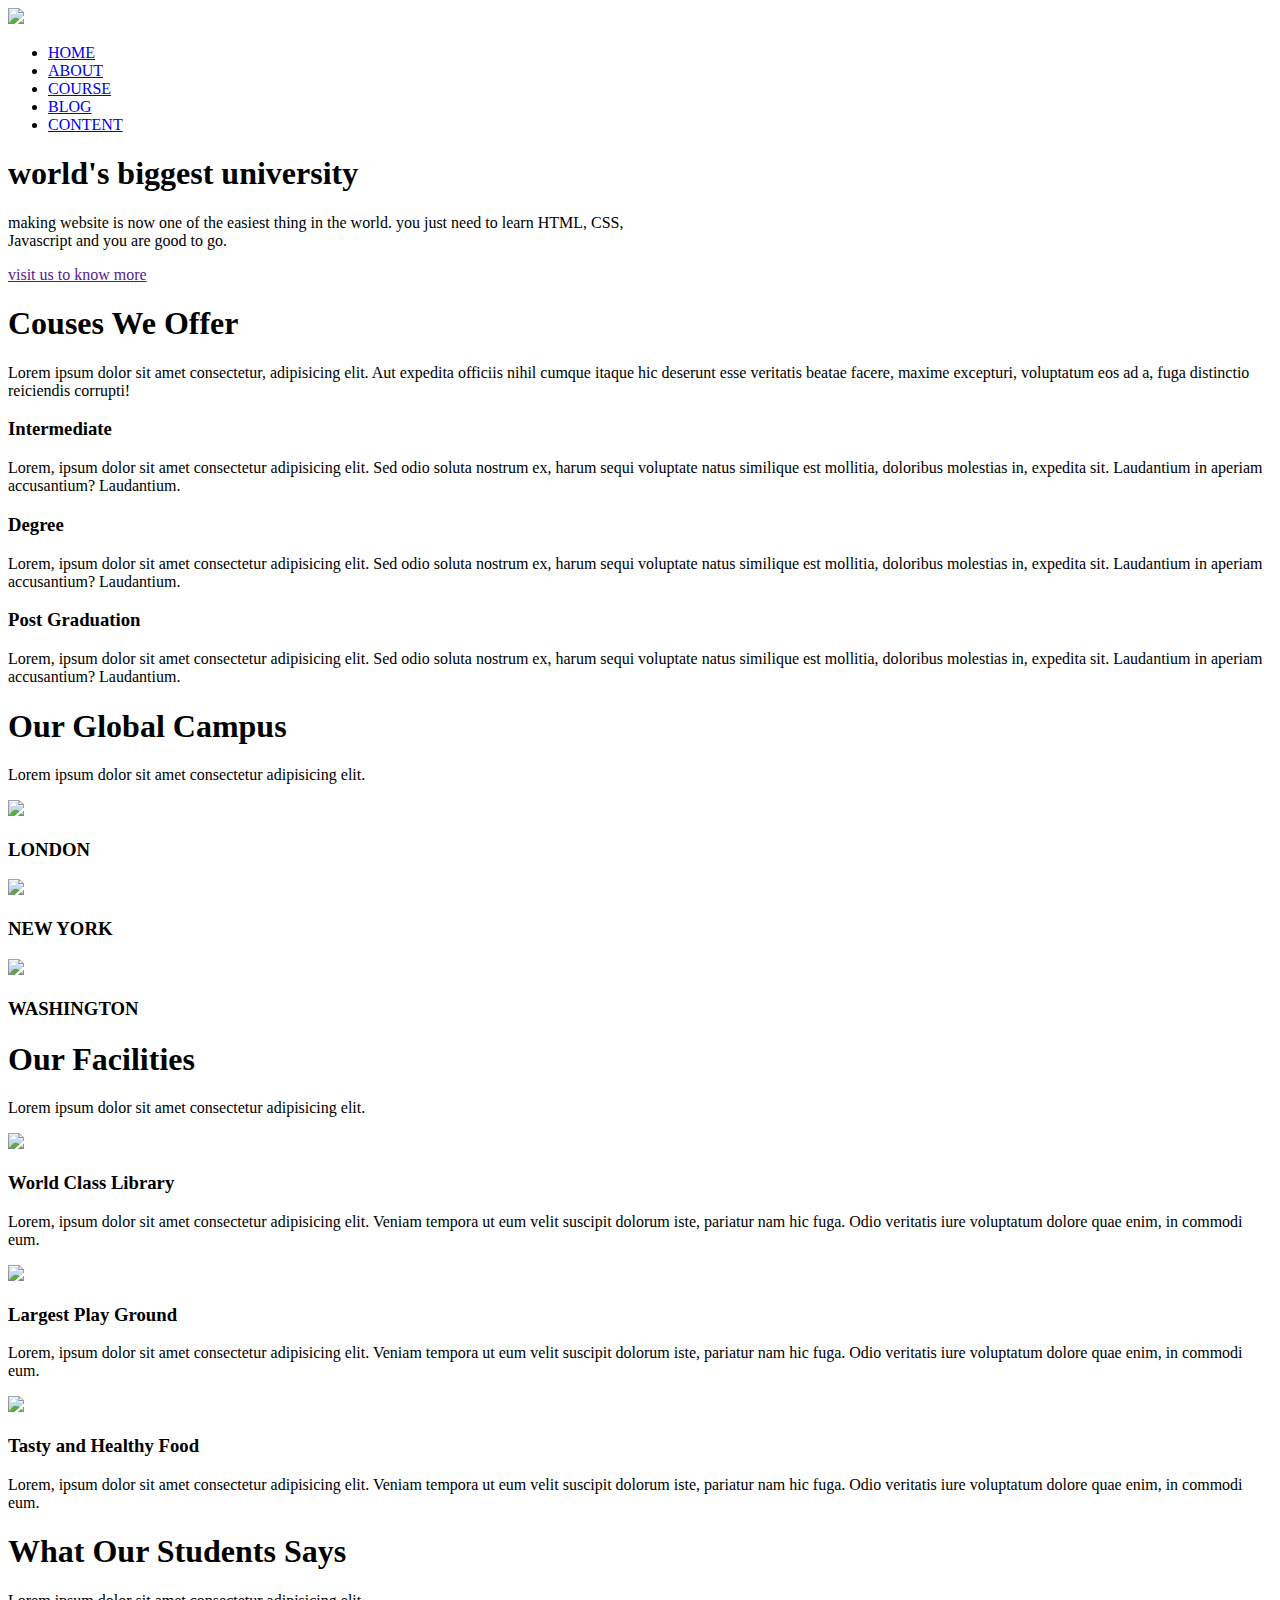
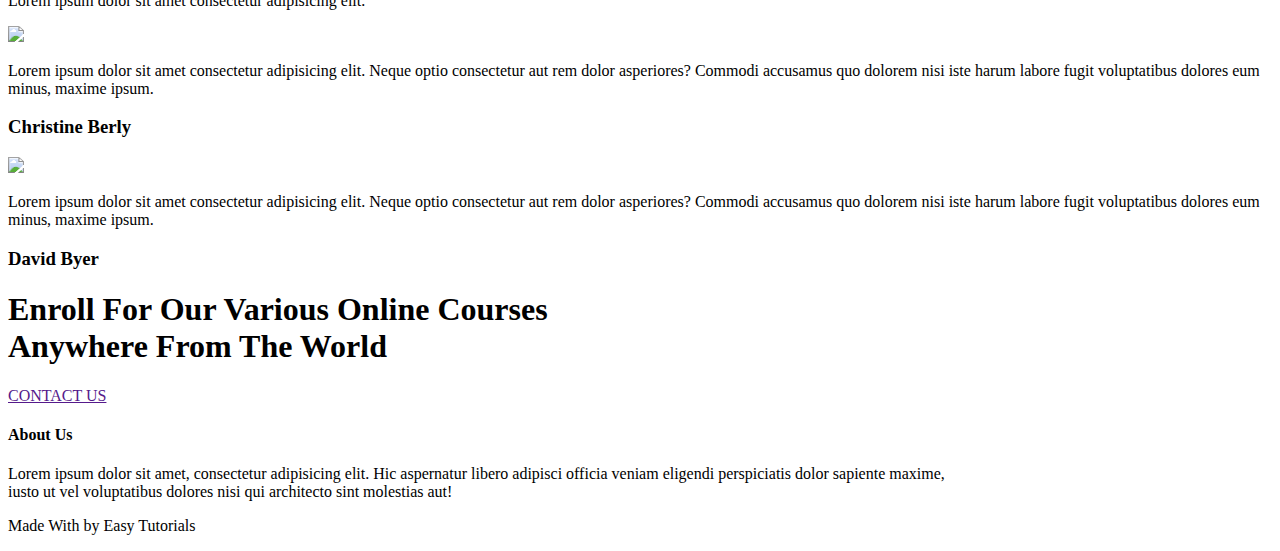
==== index.html @ 341ad868 "main files added" ====
<!DOCTYPE html>
<html lang="en">
  <head>
    <meta charset="UTF-8" />
    <meta http-equiv="X-UA-Compatible" content="IE=edge" />
    <meta name="viewport" content="width=device-width, initial-scale=1.0" />
    <title>university website</title>
    <link rel="stylesheet" href="/app.css" />
    <link rel="preconnect" href="https://fonts.googleapis.com" />
    <link rel="preconnect" href="https://fonts.gstatic.com" crossorigin />
    <link
      href="https://fonts.googleapis.com/css2?family=Poppins:wght@100;200;300;400;600;700&family=Roboto&display=swap"
      rel="stylesheet"
    />
    <link
      rel="stylesheet"
      href="https://cdnjs.cloudflare.com/ajax/libs/font-awesome/5.15.3/css/all.min.css"
      integrity="sha512-iBBXm8fW90+nuLcSKlbmrPcLa0OT92xO1BIsZ+ywDWZCvqsWgccV3gFoRBv0z+8dLJgyAHIhR35VZc2oM/gI1w=="
      crossorigin="anonymous"
      referrerpolicy="no-referrer"
    />
  </head>
  <body>
    <section class="header">
      <nav>
        <a href="index.html"><img src="/images/logo.png" /></a>
        <div class="nav-links" id="navLinks">
          <i class="fa fa-times" onclick="hideMenu()"></i>
          <ul>
            <li><a href="index.html">HOME</a></li>
            <li><a href="about.html">ABOUT</a></li>
            <li><a href="course.html">COURSE</a></li>
            <li><a href="blog.html">BLOG</a></li>
            <li><a href="contact.html">CONTENT</a></li>
          </ul>
        </div>
        <i class="fa fa-bars" onclick="showMenu()"></i>
      </nav>
      <div class="text-box">
        <h1>world's biggest university</h1>
        <p>
          making website is now one of the easiest thing in the world. you just
          need to learn HTML, CSS,<br />Javascript and you are good to go.
        </p>
        <a href="" class="hero-btn">visit us to know more</a>
      </div>
    </section>

    <!-- ------ course ----- -->

    <section class="course">
      <h1>Couses We Offer</h1>
      <p>
        Lorem ipsum dolor sit amet consectetur, adipisicing elit. Aut expedita
        officiis nihil cumque itaque hic deserunt esse veritatis beatae facere,
        maxime excepturi, voluptatum eos ad a, fuga distinctio reiciendis
        corrupti!
      </p>

      <div class="row">
        <div class="course-col">
          <h3>Intermediate</h3>
          <p>
            Lorem, ipsum dolor sit amet consectetur adipisicing elit. Sed odio
            soluta nostrum ex, harum sequi voluptate natus similique est
            mollitia, doloribus molestias in, expedita sit. Laudantium in
            aperiam accusantium? Laudantium.
          </p>
        </div>
        <div class="course-col">
          <h3>Degree</h3>
          <p>
            Lorem, ipsum dolor sit amet consectetur adipisicing elit. Sed odio
            soluta nostrum ex, harum sequi voluptate natus similique est
            mollitia, doloribus molestias in, expedita sit. Laudantium in
            aperiam accusantium? Laudantium.
          </p>
        </div>
        <div class="course-col">
          <h3>Post Graduation</h3>
          <p>
            Lorem, ipsum dolor sit amet consectetur adipisicing elit. Sed odio
            soluta nostrum ex, harum sequi voluptate natus similique est
            mollitia, doloribus molestias in, expedita sit. Laudantium in
            aperiam accusantium? Laudantium.
          </p>
        </div>
      </div>
    </section>

    <!-- -----campus----- -->

    <section class="campus">
      <h1>Our Global Campus</h1>
      <p>Lorem ipsum dolor sit amet consectetur adipisicing elit.</p>

      <div class="row">
        <div class="campus-col">
          <img src="/images/london.png" />
          <div class="layer">
            <h3>LONDON</h3>
          </div>
        </div>

        <div class="campus-col">
          <img src="/images/newyork.png" />
          <div class="layer">
            <h3>NEW YORK</h3>
          </div>
        </div>

        <div class="campus-col">
          <img src="/images/washington.png" />
          <div class="layer">
            <h3>WASHINGTON</h3>
          </div>
        </div>
      </div>
    </section>

    <!-- -----Facilities----- -->

    <section class="facilities">
      <h1>Our Facilities</h1>
      <p>Lorem ipsum dolor sit amet consectetur adipisicing elit.</p>

      <div class="row">
        <div class="facilities-col">
          <img src="images/library.png" />
          <h3>World Class Library</h3>
          <p>
            Lorem, ipsum dolor sit amet consectetur adipisicing elit. Veniam
            tempora ut eum velit suscipit dolorum iste, pariatur nam hic fuga.
            Odio veritatis iure voluptatum dolore quae enim, in commodi eum.
          </p>
        </div>

        <div class="facilities-col">
          <img src="images/basketball.png" />
          <h3>Largest Play Ground</h3>
          <p>
            Lorem, ipsum dolor sit amet consectetur adipisicing elit. Veniam
            tempora ut eum velit suscipit dolorum iste, pariatur nam hic fuga.
            Odio veritatis iure voluptatum dolore quae enim, in commodi eum.
          </p>
        </div>

        <div class="facilities-col">
          <img src="images/cafeteria.png" />
          <h3>Tasty and Healthy Food</h3>
          <p>
            Lorem, ipsum dolor sit amet consectetur adipisicing elit. Veniam
            tempora ut eum velit suscipit dolorum iste, pariatur nam hic fuga.
            Odio veritatis iure voluptatum dolore quae enim, in commodi eum.
          </p>
        </div>
      </div>
    </section>

    <!-- -----testimonials----- -->

    <section class="testimonials">
      <h1>What Our Students Says</h1>
      <p>Lorem ipsum dolor sit amet consectetur adipisicing elit.</p>

      <div class="row">
        <div class="testimonials-col">
          <img src="/images/user1.jpg" />
          <div>
            <p>
              Lorem ipsum dolor sit amet consectetur adipisicing elit. Neque
              optio consectetur aut rem dolor asperiores? Commodi accusamus quo
              dolorem nisi iste harum labore fugit voluptatibus dolores eum
              minus, maxime ipsum.
            </p>
            <h3>Christine Berly</h3>
            <i class="fa fa-star"></i>
            <i class="fa fa-star"></i>
            <i class="fa fa-star"></i>
            <i class="fa fa-star"></i>
            <i class="fa fa-star-o"></i>
          </div>
        </div>

        <div class="testimonials-col">
          <img src="/images/user2.jpg" />
          <div>
            <p>
              Lorem ipsum dolor sit amet consectetur adipisicing elit. Neque
              optio consectetur aut rem dolor asperiores? Commodi accusamus quo
              dolorem nisi iste harum labore fugit voluptatibus dolores eum
              minus, maxime ipsum.
            </p>
            <h3>David Byer</h3>
            <i class="fa fa-star"></i>
            <i class="fa fa-star"></i>
            <i class="fa fa-star"></i>
            <i class="fa fa-star"></i>
            <i class="fa fa-star-half-o"></i>
          </div>
        </div>
      </div>
    </section>

    <!-- -----Call To ACTION----- -->

    <section class="cta">
      <h1>
        Enroll For Our Various Online Courses <br />
        Anywhere From The World
      </h1>
      <a href="" class="hero-btn">CONTACT US</a>
    </section>

    <!-- -----Footer----- -->

    <section class="footer">
      <h4>About Us</h4>
      <p>
        Lorem ipsum dolor sit amet, consectetur adipisicing elit. Hic aspernatur
        libero adipisci officia veniam eligendi perspiciatis dolor sapiente
        maxime,<br />
        iusto ut vel voluptatibus dolores nisi qui architecto sint molestias
        aut!
      </p>
      <div class="icons">
        <i class="fab fa-facebook"></i>
        <i class="fab fa-twitter"></i>
        <i class="fab fa-instagram"></i>
        <i class="fab fa-linkedin"></i>
      </div>
      <p>Made With <i class="fa fa-heart-o"></i> by Easy Tutorials</p>
    </section>

    <!-- Javascript for Toggle Menu -->
    <script>
      var navLinks = document.getElementById("navLinks");
      function showMenu() {
        navLinks.style.right = "0";
      }
      function hideMenu() {
        navLinks.style.right = "-200px";
      }
    </script>
  </body>
</html>
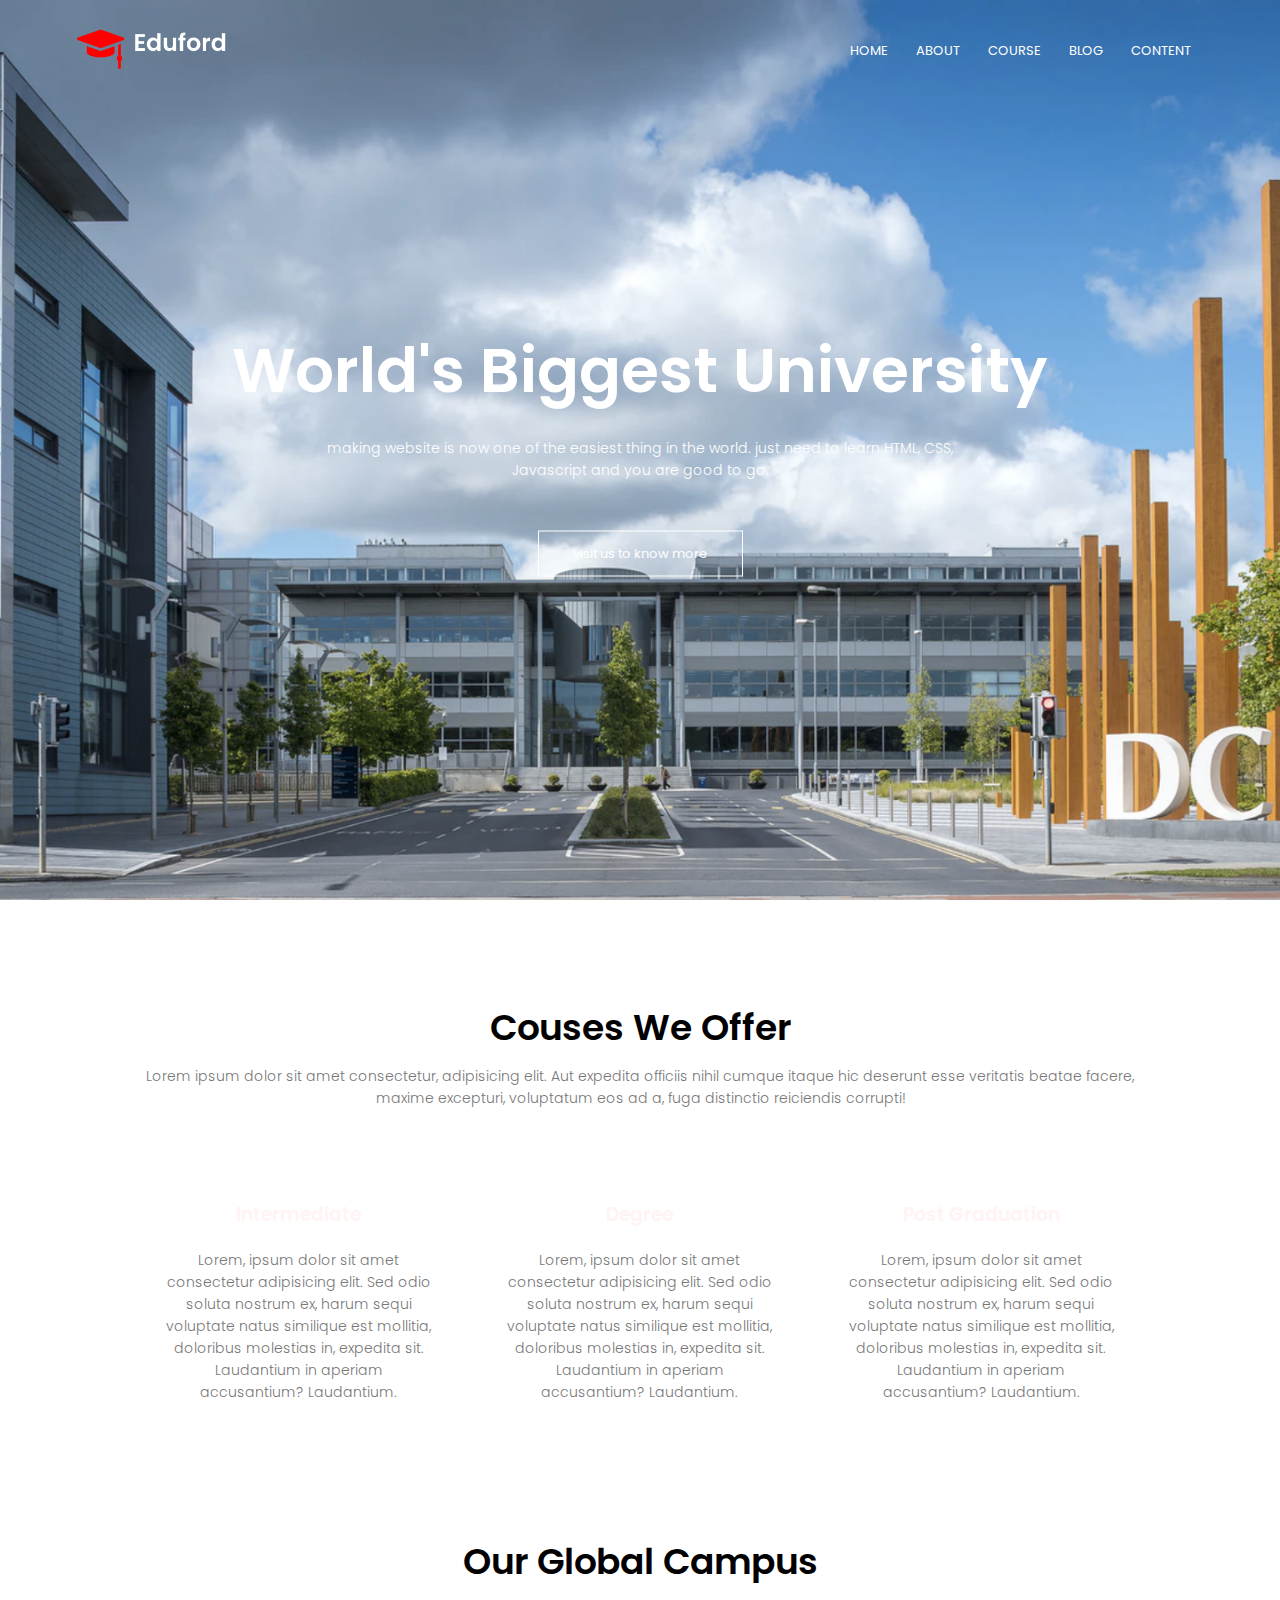
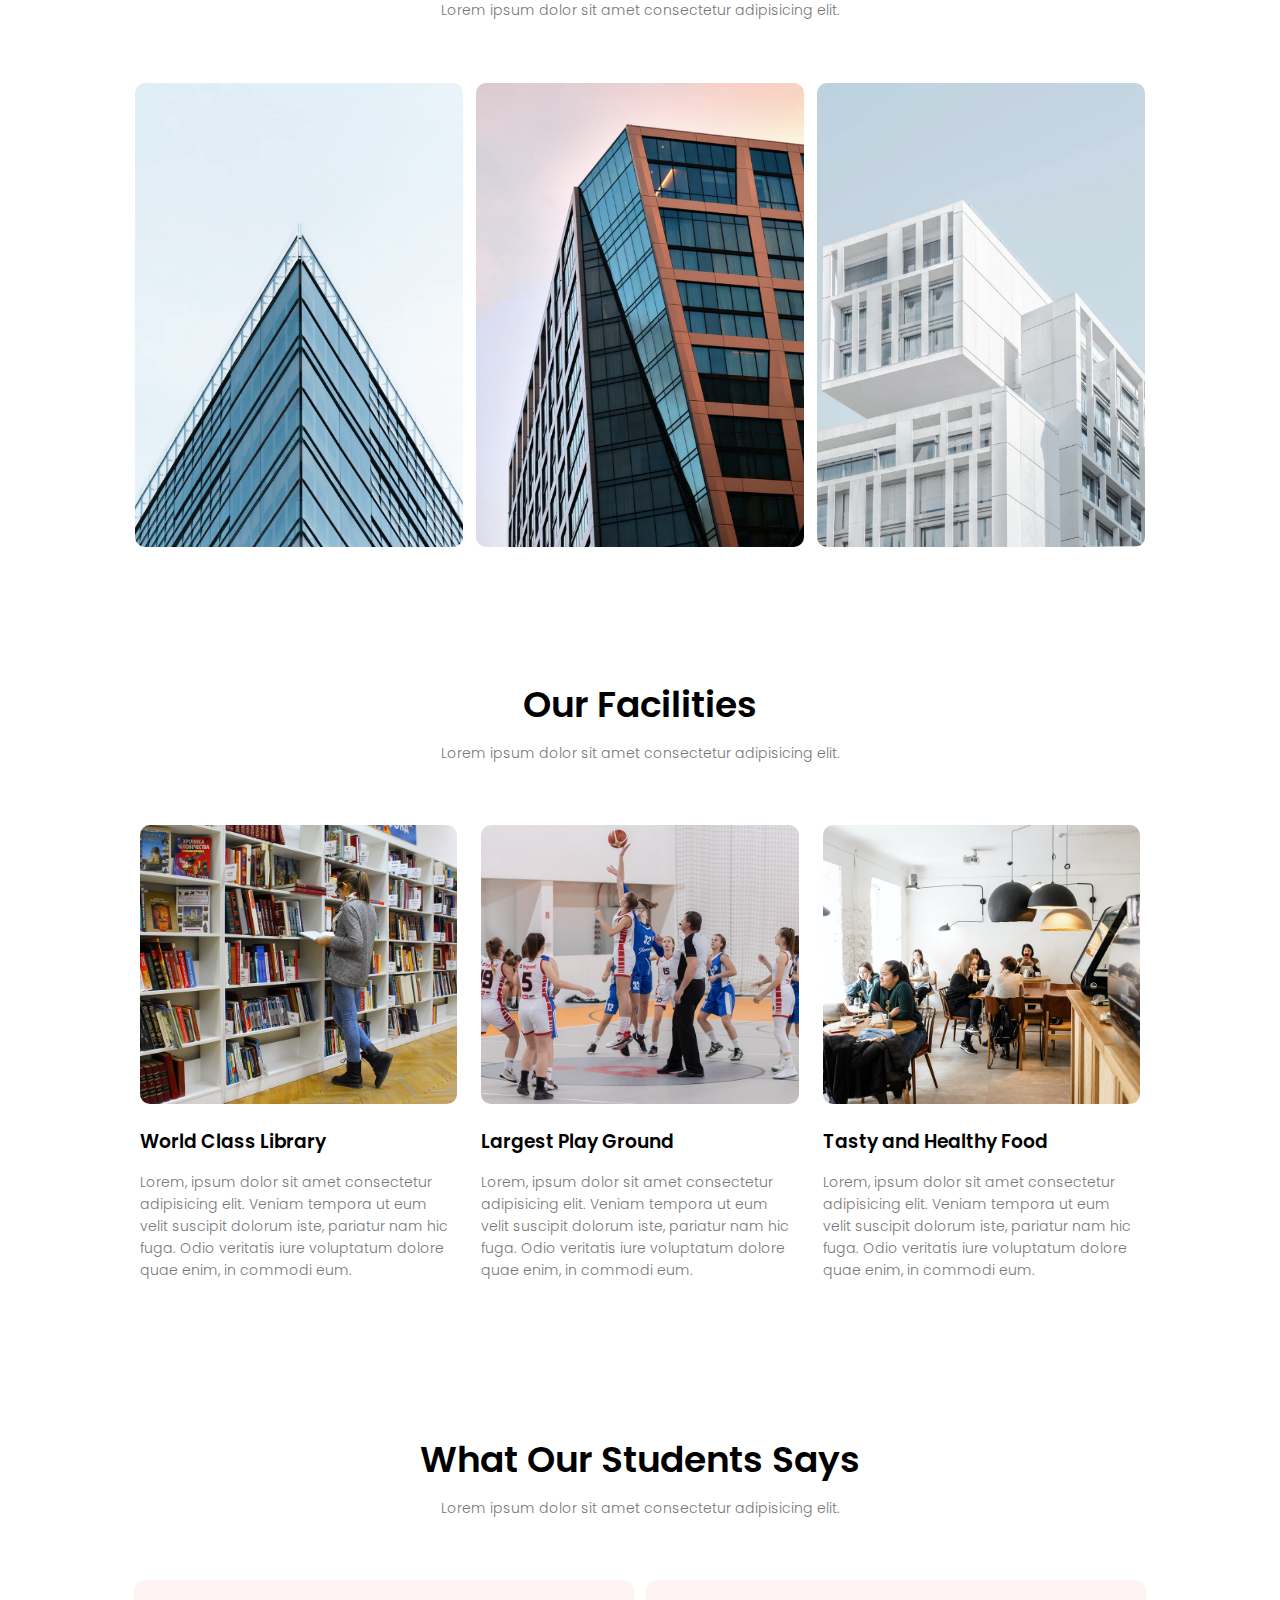
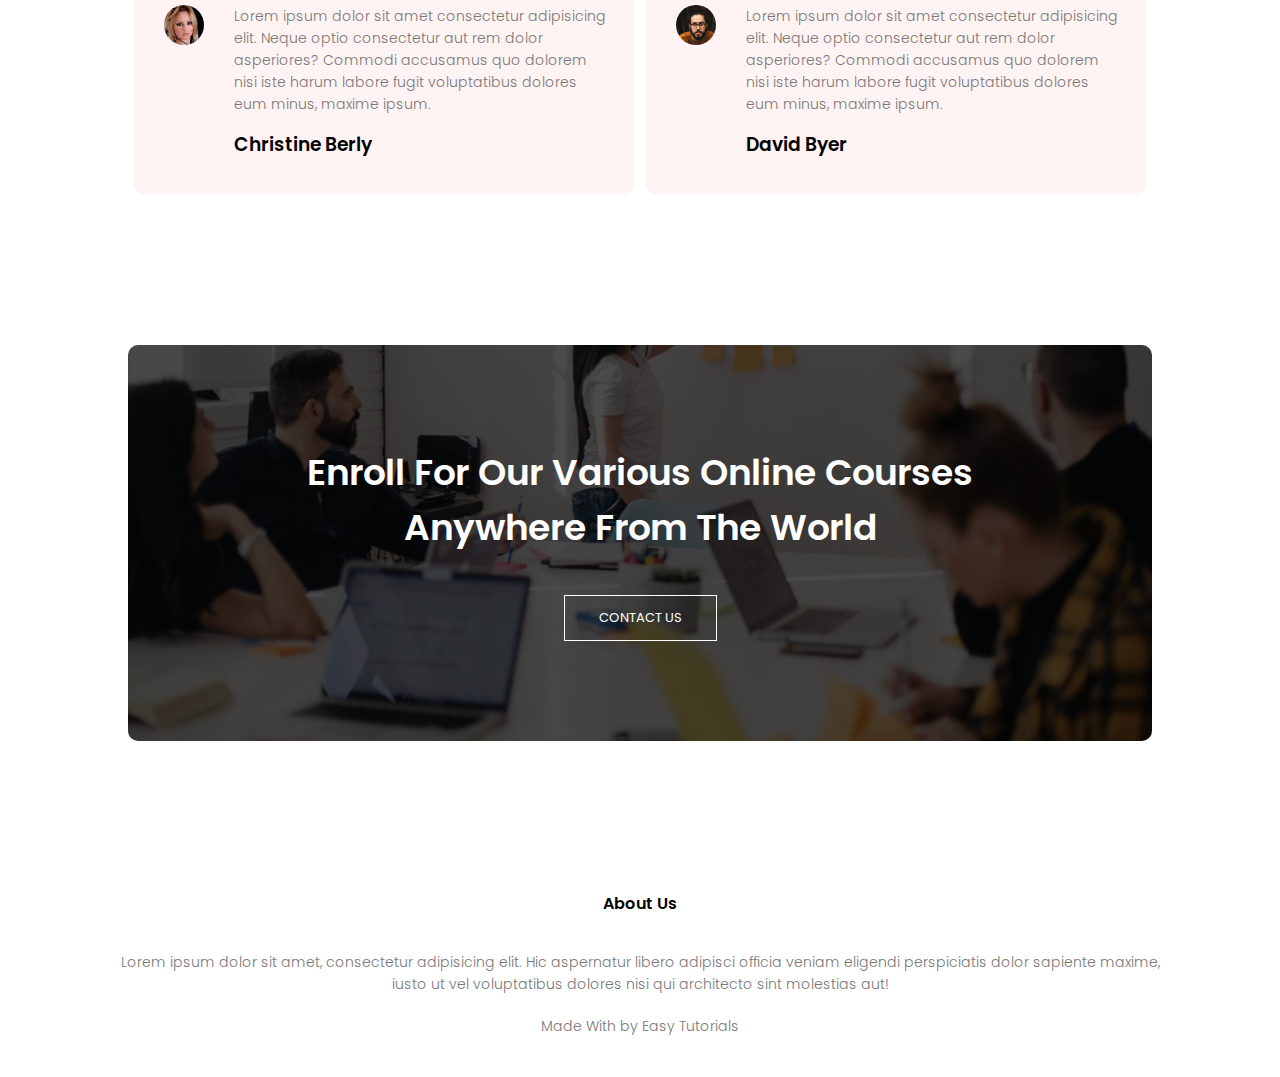
==== commit 67ddee18: "add modified files" ====
--- a/index.html
+++ b/index.html
@@ -39,8 +39,8 @@
       <div class="text-box">
         <h1>world's biggest university</h1>
         <p>
-          making website is now one of the easiest thing in the world. you just
-          need to learn HTML, CSS,<br />Javascript and you are good to go.
+          making website is now one of the easiest thing in the world. just need
+          to learn HTML, CSS,<br />Javascript and you are good to go.
         </p>
         <a href="" class="hero-btn">visit us to know more</a>
       </div>
--- a/app.css
+++ b/app.css
@@ -0,0 +1,503 @@
+*{
+    margin: 0;
+    padding: 0;
+    font-family: 'Poppins', sans-serif;
+}
+
+.header {
+    min-height: 100vh;
+    width: 100%;
+    /* background-image: linear-gradien rgba(4,9,30,0.7) url(/images/banner.png); */
+    background-image: url(/images/banner.png);
+    background-position: center;
+    background-size: cover;
+    position: relative;
+}
+
+nav {
+    display: flex;
+    padding: 2% 6%;
+    justify-content: space-between;
+    align-items: center;
+
+}
+
+nav img {
+    width: 150px;
+}
+
+.nav-links {
+    flex: 1;
+    text-align: right;
+}
+
+.nav-links ul li {
+    list-style: none;
+    display: inline-block;
+    padding: 8px 12px;
+    position: relative;
+}
+
+.nav-links ul li a {
+    color: #fff;
+    text-decoration: none;
+    font-size: 13px;
+}
+.nav-links ul li::after{
+    content: '';
+    width: 0%;
+    height: 2px;
+    background: #f44336;
+    display: block;
+    margin: auto; 
+    transition: 0.5s;
+}
+.nav-links ul li:hover::after{
+    width: 100%;
+}
+
+.text-box{
+    width: 90%;
+    color: #fff;
+    position: absolute;
+    top: 50%;
+    left: 50%;
+    transform: translate(-50%,-50%);
+    text-align: center;
+}
+.text-box h1{
+    text-transform: capitalize;
+    font-size: 62px;
+}
+.text-box p{
+    font-size: 14px;
+    margin: 10px 0 40px;
+    color: #fff;
+}
+
+.hero-btn {
+    display: inline-block;
+    text-decoration: none;
+    color: #fff;
+    border: 1px solid #fff;
+    padding: 12px 34px;
+    font-size: 13px;
+    background: transparent;
+    position: relative;
+    cursor: pointer;
+}
+
+.hero-btn:hover{
+    border: 1px solid #f44336;
+    background: #f44336;
+    transition: 1s;
+}
+
+nav .fa{
+    display: none;
+}
+
+@media(max-width: 700px){
+    .text-box h1{
+        text-transform: capitalize;
+        font-size: 20px;
+    }
+    .nav-links ul li{
+        display: block;
+    }
+    .nav-links{
+        position: fixed;
+        background: #f44336;
+        height: 100vh;
+        width: 200px;
+        top: 0;
+        right: -200px;
+        text-align: left;
+        z-index: 2;
+        transition: 1s;
+    }
+    nav .fa{
+        display: block;
+        color: #fff;
+        margin: 10px;
+        font-size: 22px;
+        cursor: pointer;
+    }
+    .nav-links ul{
+        padding: 30px;
+    }
+
+}
+
+   /* course */
+
+   .course{
+    width: 80%;
+    margin: auto;
+    text-align: center;
+    padding-top: 100px;
+   }
+
+   h1{
+    font-size: 36px;
+    font-weight: 600;
+   }
+
+   p{
+    color: #777;
+    font-size: 14px;
+    font-weight: 300;
+    line-height: 22px;
+    padding: 10px;
+   }
+
+   .row{
+    margin-top: 5%;
+    display: flex;
+    justify-content: space-around;
+
+   }
+   .course-col{
+    flex-basis: 31%;
+    color: #fff3f3;
+    border-radius: 10px;
+    margin-bottom: 5%;
+    padding: 20px 12px;
+    box-sizing: border-box;
+    transition: .5s;
+   }
+
+   h3{
+    text-align: center;
+    font-weight: 600;
+    margin: 10px 0;
+   }
+   .course-col:hover{
+    box-shadow: 0 0 20px 0 rgba(0,0,0,0.2);
+   }
+   @media(max-width: 700px){
+    .row{
+        flex-direction: column;
+    }
+   }
+
+   /* -----campus----- */
+
+   .campus{
+    width: 80%;
+    margin: auto;
+    text-align: center;
+    padding-top: 50px;
+   }
+   .campus-col{
+    flex-basis: 32%;
+    border-radius: 10px;
+    margin-bottom: 30px;
+    position: relative;
+    overflow: hidden;
+   }
+   .campus-col img{
+    width: 100%;
+    display: block;
+   }
+   .layer{
+    background: transparent;
+    height: 100%;
+    width: 100%;
+    position: absolute;
+    top: 0;
+    left: 0;
+    transition: 0.5s;
+   }
+
+   .layer:hover{
+    background: rgba(226, 0, 0, 0.7);
+   }
+   .layer h3{
+    width: 100%;
+    font-weight: 500;
+    color: #fff;
+    font-size: 26px;
+    bottom: 0;
+    left: 50%;
+    transform: translateX(-50%);
+    position: absolute;
+    opacity: 0;
+    transition: 0.5s;
+   }
+   .layer:hover h3{
+    bottom: 49%;
+    opacity: 1;
+   }
+
+   /* -----facilities----- */
+
+   .facilities{
+    width: 80%;
+    margin: auto;
+    text-align: center;
+    padding-top: 100px;
+   }
+   .facilities-col{
+    flex-basis: 31%;
+    border-radius: 10px;
+    margin-bottom: 5%;
+    text-align: left;
+   }
+   .facilities-col img{
+    width: 100%;
+    border-radius: 10px;
+   }
+   .facilities-col p{
+    padding: 0;
+   }
+   .facilities-col h3{
+    margin-top: 16px;
+    margin-bottom: 15px;
+    text-align: left;
+   }
+
+   /* -----testimonials----- */
+
+   .testimonials {
+    width: 80%;
+    margin: auto;
+    padding-top: 100px;
+    text-align: center;
+   }
+   .testimonials-col{
+    flex-basis: 44%;
+    border-radius: 10px;
+    margin-bottom: 5%;
+    text-align: left;
+    background: #fff3f3;
+    padding: 25px;
+    cursor: pointer;
+    display: flex;
+   }
+   .testimonials-col img{
+    height: 40px;
+    margin-left: 5px;
+    margin-right: 30px;
+    border-radius: 50%;
+   }
+   .testimonials-col p{
+    padding: 0;
+   }
+   .testimonials-col h3{
+    margin-top: 15px;
+    text-align: left;
+   }
+   .testimonials-col fa{
+    color: #f44336;
+   }
+   @media(max-width: 700px){
+    .testimonials-col img{
+         margin-left: 0px;
+         margin-right: 15px;
+       }
+   }
+
+   /* -----call to action----- */
+
+   .cta{
+    margin: 100px auto;
+    width: 80%;
+    background-image: linear-gradient(rgba(0,0,0,0.7),rgba(0,0,0,0.7)),url(/images/banner2.jpg);
+    background-position: center;
+    background-size: cover;
+    border-radius: 10px;
+    text-align: center;
+    padding: 100px 0;
+   }
+   .cta h1{
+    color: #fff;
+    margin-bottom: 40px;
+    padding: 0;
+   }
+
+   @media(max-width: 700px){
+    .cta h1{
+        font-size: 24px;
+    }
+   }
+
+   /* -----footer----- */
+   .footer{
+    width: 100%;
+    text-align: center;
+    padding: 30px 0;
+   }
+   .footer h4{
+    margin-bottom: 25px;
+    margin-top: 20px;
+    font-weight: 600;
+   }
+   .icons .fa{
+    color: #f44336;
+    margin: 0 13px;
+    cursor: pointer;
+    padding: 18px 0;
+   }
+   .fa-heart-o{
+    color: #f44336;
+   }
+
+   /* -----about us page ----- */
+
+   .sub-header{
+    height: 50vh;
+    width: 100%;
+    background-image: linear-gradient(rgba(4,9,30,0.7),rgba(4,9,30,0.7)),url(/images/background.jpg);
+    background-position: center;
+    background-size: cover;
+    text-align: center;
+    color: #fff;
+   }
+
+   .sub-header h1{
+    margin-top: 100px;
+   }
+
+   .about-us{
+    width: 80%;
+    margin: auto;
+    padding-top: 80px;
+    padding-bottom: 50px;
+   }
+   .about-col{
+    flex-basis: 48%;
+    padding: 30px 2px;
+   }
+
+   .about-col img{
+    width: 100%;
+   }
+   .about-col h1{
+    padding-top: 0;
+   }
+   .about-col p{
+    padding: 15px 0 25px;
+   }
+   .red-btn{
+    border: 1px solid #f44336;
+    background: transparent;
+    color: #f44336;
+   }
+   .red-btn:hover{
+    color: #fff;
+   }
+
+   /* -----blog-content----- */
+
+   .blog-content{
+    width: 80%;
+    margin: auto;
+    padding: 60px 0;
+   }
+   .blog-left{
+    flex-basis: 65%;
+   }
+   .blog-left img{
+    width: 100%;
+   }
+   .blog-left h2{
+    color: #222;
+    font-weight: 600;
+    margin: 30px 0;
+   }
+   .blog-left p{
+    color: #999;
+    padding: 0;
+   }
+
+   .blog-right{
+    flex-basis: 32%;
+   }
+   .blog-right h3{
+    background: #f44336;
+    color: #fff;
+    padding: 7px 0;
+    font-size: 16px;
+    margin-bottom: 20px;
+   }
+   .blog-right div{
+    display: flex;
+    align-items: center;
+    justify-content: space-between;
+    color: #555;
+    padding: 8px;
+    box-sizing: border-box;
+   }
+   .comment-box{
+    border: 1px solid #ccc;
+    margin: 50px 0;
+    padding: 10px 20px;
+   }
+   .comment-box h3{
+    text-align: left;
+   }
+   .comment-form input, .comment-form textarea{
+    width: 100%;
+    padding: 10px;
+    margin: 15px 0;
+    box-sizing: border-box;
+    border: none;
+    outline: none;
+    background: #f0f0f0;
+   }
+   .comment-form button{
+    margin: 10px 0;
+   }
+   @media(max-width:700px){
+    .sub-header h1{
+        font-size: 24px;
+    }
+   }
+
+   /* -----contact us----- */
+   .location{
+    width: 80%;
+    margin: auto;
+    padding: 80px 0;
+   }
+   .location iframe{
+    width: 100%;
+   }
+   .contact-us{
+    width: 80%;
+    margin: auto;
+   }
+   .contact-col{
+    flex-basis: 48%;
+    margin-bottom: 30px;
+   }
+   .contact-col div{
+    display: flex;
+    align-items: center;
+    margin-bottom: 40px;
+   }
+   .contact-col div .fa{
+    font-size: 28px;
+    color: #f44336;
+    margin: 10px;
+    margin-right: 30px;
+   }
+   .contact-col div p{
+    padding: 0;
+   }
+   .contact-col div{
+    font-size: 20px;
+    margin-bottom: 5px;
+    color: #555;
+    font-weight: 400;
+   }
+
+   .contact-col input, .contact-col textarea{
+    width: 100%;
+    padding: 15px;
+    margin-bottom: 17px;
+    outline: none;
+    border: 1px solid #ccc;
+    box-sizing: border-box;
+   }
